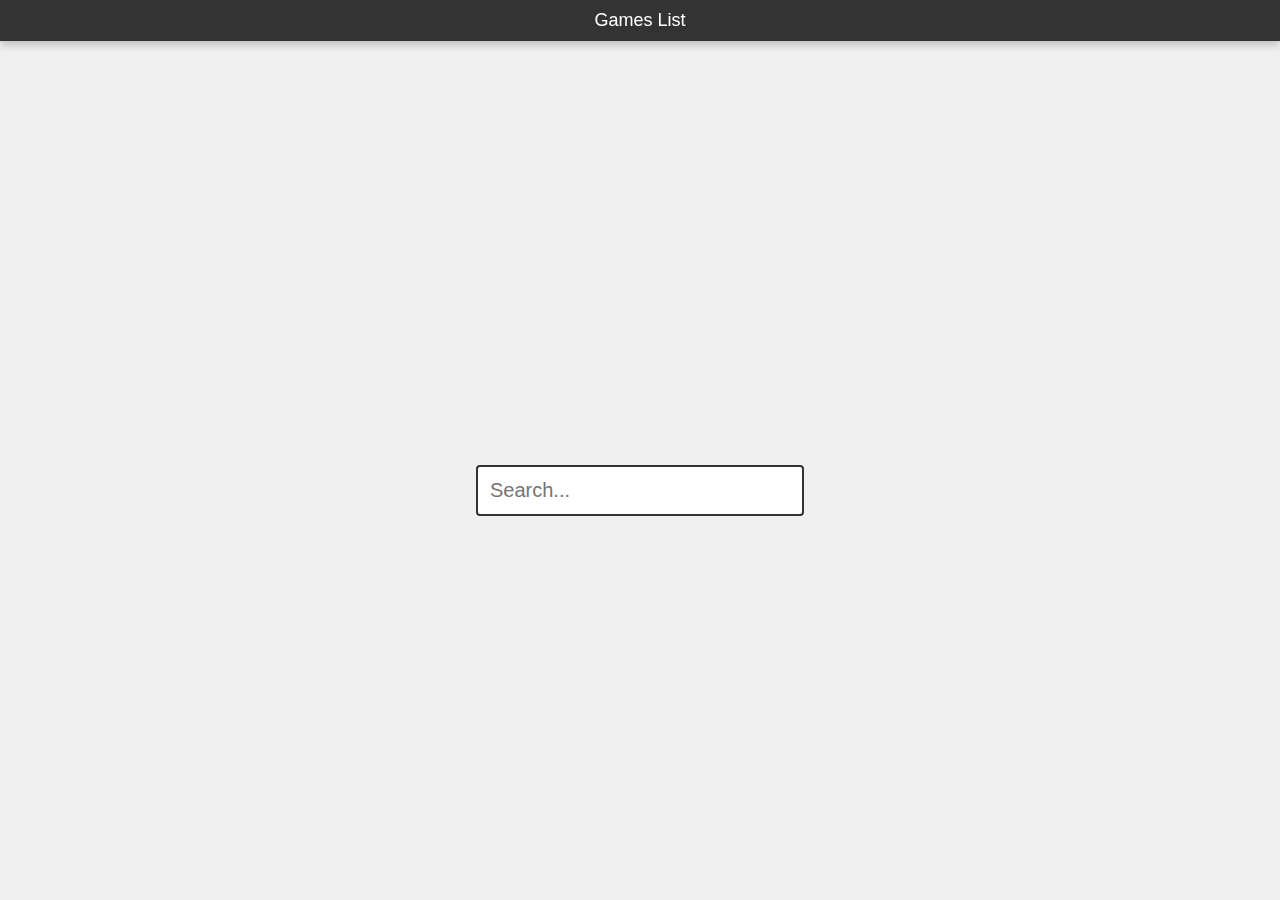
==== index.html @ d46d73ea "Update index.html" ====
<!DOCTYPE html>
<html lang="en">
<head>
    <meta charset="UTF-8">
    <meta name="viewport" content="width=device-width, initial-scale=1.0">
    <title>Games Holder</title>
    <style>
        body {
            display: flex;
            flex-direction: column;
            justify-content: center;
            align-items: center;
            height: 100vh;
            margin: 0;
            background-color: #f0f0f0;
            font-family: Arial, sans-serif;
            visibility: hidden;
        }
        .navbar {
            width: 100%;
            background-color: #333;
            box-shadow: 0 4px 8px rgba(0, 0, 0, 0.2);
            position: fixed;
            top: 0;
            left: 0;
            padding: 10px 0;
            text-align: center;
            z-index: 1;
        }
        .navbar a {
            color: white;
            padding: 14px 20px;
            text-decoration: none;
            font-size: 18px;
            transition: background-color 0.3s;
        }
        .navbar a:hover {
            background-color: #575757;
        }
        #content {
            text-align: center;
            margin-top: 80px;
        }
        input[type="text"] {
            padding: 12px;
            font-size: 20px;
            width: 300px;
            border: 2px solid #333;
            border-radius: 4px;
            transition: all 0.3s ease;
        }
        input[type="text"]:focus {
            border-color: #007BFF;
            box-shadow: 0 0 10px rgba(0, 123, 255, 0.5);
            outline: none;
        }
    </style>
</head>
<body>
    <div class="navbar">
        <a href="/gameslist">Games List</a>
    </div>
    <div id="content">
        <input type="text" id="searchInput" placeholder="Search...">
    </div>
    <script>
        document.body.style.visibility = 'visible';
        document.getElementById("searchInput").addEventListener("keyup", function(event) {
            if (event.key === "Enter") {
                var query = event.target.value.toLowerCase();
                if (query === "1v1lol" || query === "1v1") {
                    window.location.href = "/1v1lol";
                }
            }
        });
    </script>
</body>
</html>
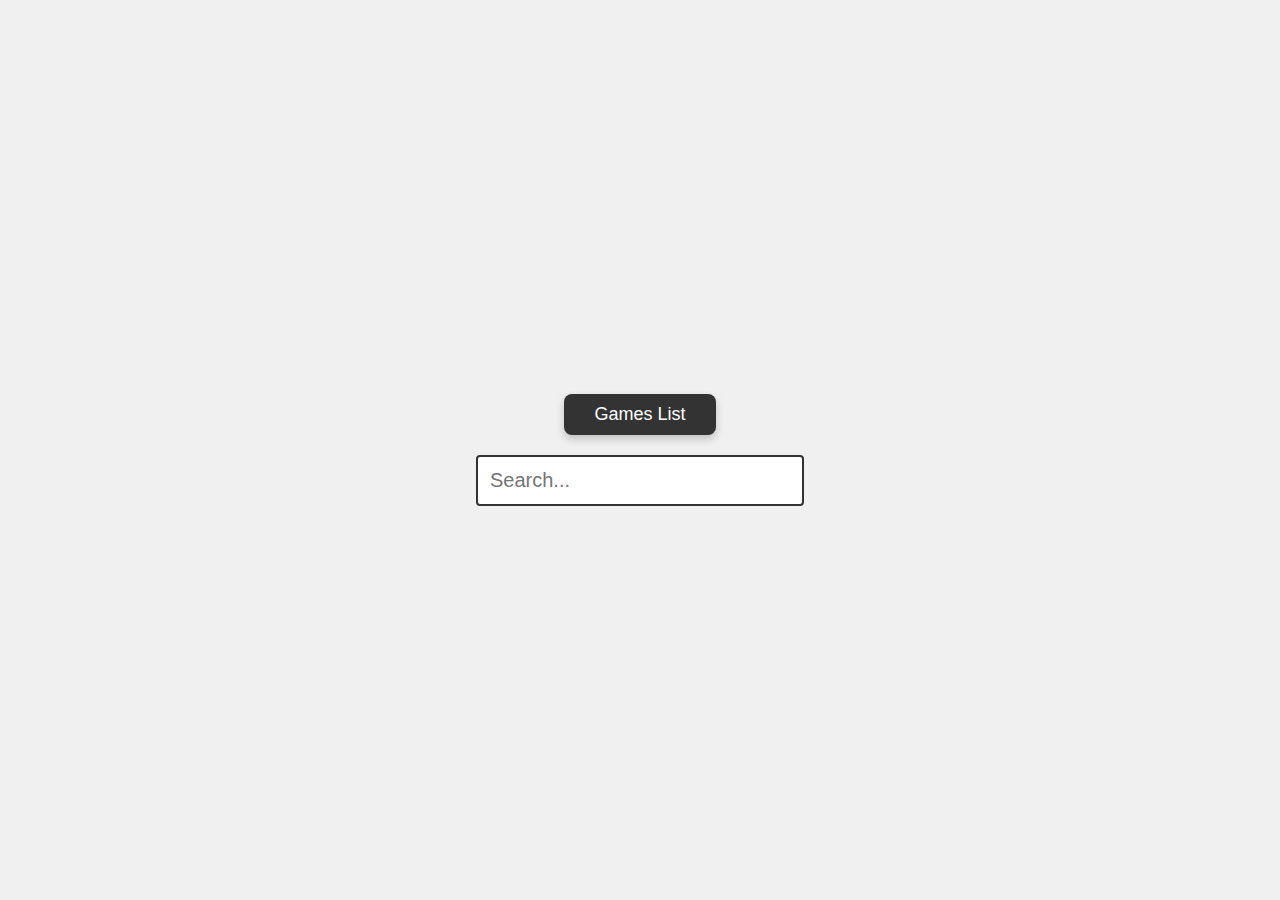
==== commit b649b39e: "Update index.html" ====
--- a/index.html
+++ b/index.html
@@ -17,29 +17,26 @@
             visibility: hidden;
         }
         .navbar {
-            width: 100%;
             background-color: #333;
+            border-radius: 8px;
             box-shadow: 0 4px 8px rgba(0, 0, 0, 0.2);
-            position: fixed;
-            top: 0;
-            left: 0;
-            padding: 10px 0;
-            text-align: center;
-            z-index: 1;
+            padding: 10px 20px;
+            margin-bottom: 20px;
         }
         .navbar a {
             color: white;
-            padding: 14px 20px;
             text-decoration: none;
             font-size: 18px;
-            transition: background-color 0.3s;
+            margin: 0 10px;
+            transition: background-color 0.3s, padding 0.3s;
         }
         .navbar a:hover {
             background-color: #575757;
+            padding: 14px 20px;
+            border-radius: 4px;
         }
         #content {
             text-align: center;
-            margin-top: 80px;
         }
         input[type="text"] {
             padding: 12px;
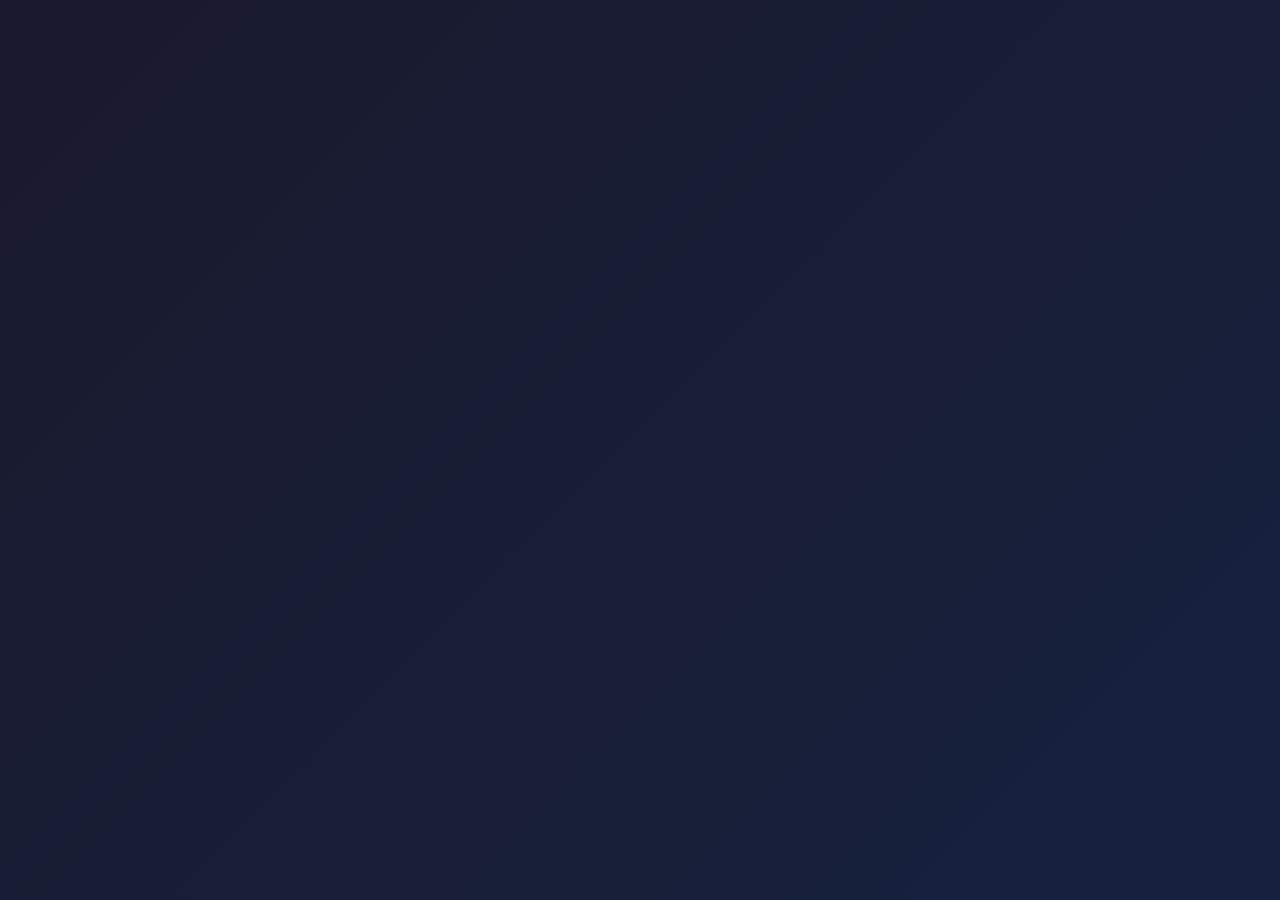
==== commit 2c32db2c: "Update index.html" ====
--- a/index.html
+++ b/index.html
@@ -5,70 +5,169 @@
     <meta name="viewport" content="width=device-width, initial-scale=1.0">
     <title>Games Holder</title>
     <style>
+        * {
+            margin: 0;
+            padding: 0;
+            box-sizing: border-box;
+        }
+
         body {
+            min-height: 100vh;
+            font-family: 'Poppins', sans-serif;
+            background: linear-gradient(135deg, #1a1a2e 0%, #16213e 100%);
+            color: #ffffff;
+            opacity: 0;
+            animation: fadeIn 0.5s ease forwards;
+        }
+
+        @keyframes fadeIn {
+            to {
+                opacity: 1;
+            }
+        }
+
+        .navbar {
+            background: rgba(255, 255, 255, 0.1);
+            backdrop-filter: blur(10px);
+            padding: 1rem 2rem;
+            position: fixed;
+            top: 20px;
+            left: 50%;
+            transform: translateX(-50%);
+            border-radius: 50px;
+            box-shadow: 0 4px 15px rgba(0, 0, 0, 0.2);
+            display: flex;
+            gap: 1.5rem;
+            z-index: 1000;
+        }
+
+        .navbar a {
+            color: #ffffff;
+            text-decoration: none;
+            font-size: 1.1rem;
+            padding: 0.5rem 1rem;
+            border-radius: 20px;
+            transition: all 0.3s ease;
+        }
+
+        .navbar a:hover {
+            background: rgba(255, 255, 255, 0.2);
+            transform: translateY(-2px);
+        }
+
+        .hero {
+            min-height: 100vh;
             display: flex;
             flex-direction: column;
             justify-content: center;
             align-items: center;
-            height: 100vh;
-            margin: 0;
-            background-color: #f0f0f0;
-            font-family: Arial, sans-serif;
-            visibility: hidden;
+            padding: 2rem;
+            position: relative;
+            overflow: hidden;
         }
-        .navbar {
-            background-color: #333;
-            border-radius: 8px;
-            box-shadow: 0 4px 8px rgba(0, 0, 0, 0.2);
-            padding: 10px 20px;
-            margin-bottom: 20px;
+
+        .hero::before {
+            content: '';
+            position: absolute;
+            width: 200%;
+            height: 200%;
+            background: radial-gradient(circle, rgba(255, 255, 255, 0.1) 0%, transparent 70%);
+            animation: rotate 20s linear infinite;
+            z-index: -1;
         }
-        .navbar a {
-            color: white;
-            text-decoration: none;
-            font-size: 18px;
-            margin: 0 10px;
-            transition: background-color 0.3s, padding 0.3s;
+
+        @keyframes rotate {
+            0% { transform: rotate(0deg); }
+            100% { transform: rotate(360deg); }
         }
-        .navbar a:hover {
-            background-color: #575757;
-            padding: 14px 20px;
-            border-radius: 4px;
+
+        h1 {
+            font-size: 3rem;
+            margin-bottom: 2rem;
+            text-shadow: 0 2px 4px rgba(0, 0, 0, 0.2);
+            animation: slideUp 0.8s ease forwards;
         }
-        #content {
-            text-align: center;
+
+        .search-container {
+            position: relative;
+            width: 100%;
+            max-width: 500px;
+            animation: slideUp 1s ease forwards;
         }
+
         input[type="text"] {
-            padding: 12px;
-            font-size: 20px;
-            width: 300px;
-            border: 2px solid #333;
-            border-radius: 4px;
+            width: 100%;
+            padding: 1rem 1.5rem;
+            font-size: 1.2rem;
+            border: none;
+            border-radius: 25px;
+            background: rgba(255, 255, 255, 0.15);
+            color: #ffffff;
+            box-shadow: 0 4px 15px rgba(0, 0, 0, 0.1);
             transition: all 0.3s ease;
         }
+
+        input[type="text"]::placeholder {
+            color: rgba(255, 255, 255, 0.7);
+        }
+
         input[type="text"]:focus {
-            border-color: #007BFF;
-            box-shadow: 0 0 10px rgba(0, 123, 255, 0.5);
+            background: rgba(255, 255, 255, 0.25);
+            box-shadow: 0 8px 25px rgba(0, 123, 255, 0.3);
             outline: none;
+            transform: scale(1.02);
+        }
+
+        @keyframes slideUp {
+            from {
+                opacity: 0;
+                transform: translateY(20px);
+            }
+            to {
+                opacity: 1;
+                transform: translateY(0);
+            }
+        }
+
+        /* Responsive Design */
+        @media (max-width: 768px) {
+            h1 {
+                font-size: 2rem;
+            }
+            .navbar {
+                padding: 0.8rem 1.5rem;
+            }
+            .navbar a {
+                font-size: 1rem;
+            }
         }
     </style>
 </head>
 <body>
-    <div class="navbar">
+    <nav class="navbar">
         <a href="/gameslist">Games List</a>
-    </div>
-    <div id="content">
-        <input type="text" id="searchInput" placeholder="Search...">
-    </div>
+        <a href="#">Featured</a>
+        <a href="#">Categories</a>
+    </nav>
+
+    <section class="hero">
+        <h1>Welcome to Games Holder</h1>
+        <div class="search-container">
+            <input type="text" id="searchInput" placeholder="Search for games...">
+        </div>
+    </section>
+
     <script>
-        document.body.style.visibility = 'visible';
-        document.getElementById("searchInput").addEventListener("keyup", function(event) {
-            if (event.key === "Enter") {
-                var query = event.target.value.toLowerCase();
-                if (query === "1v1lol" || query === "1v1") {
-                    window.location.href = "/1v1lol";
+        document.addEventListener('DOMContentLoaded', () => {
+            const searchInput = document.getElementById("searchInput");
+            searchInput.addEventListener("keyup", function(event) {
+                if (event.key === "Enter") {
+                    const query = event.target.value.toLowerCase().trim();
+                    if (query === "1v1lol" || query === "1v1") {
+                        window.location.href = "/1v1lol";
+                    }
                 }
-            }
+            });
         });
     </script>
 </body>
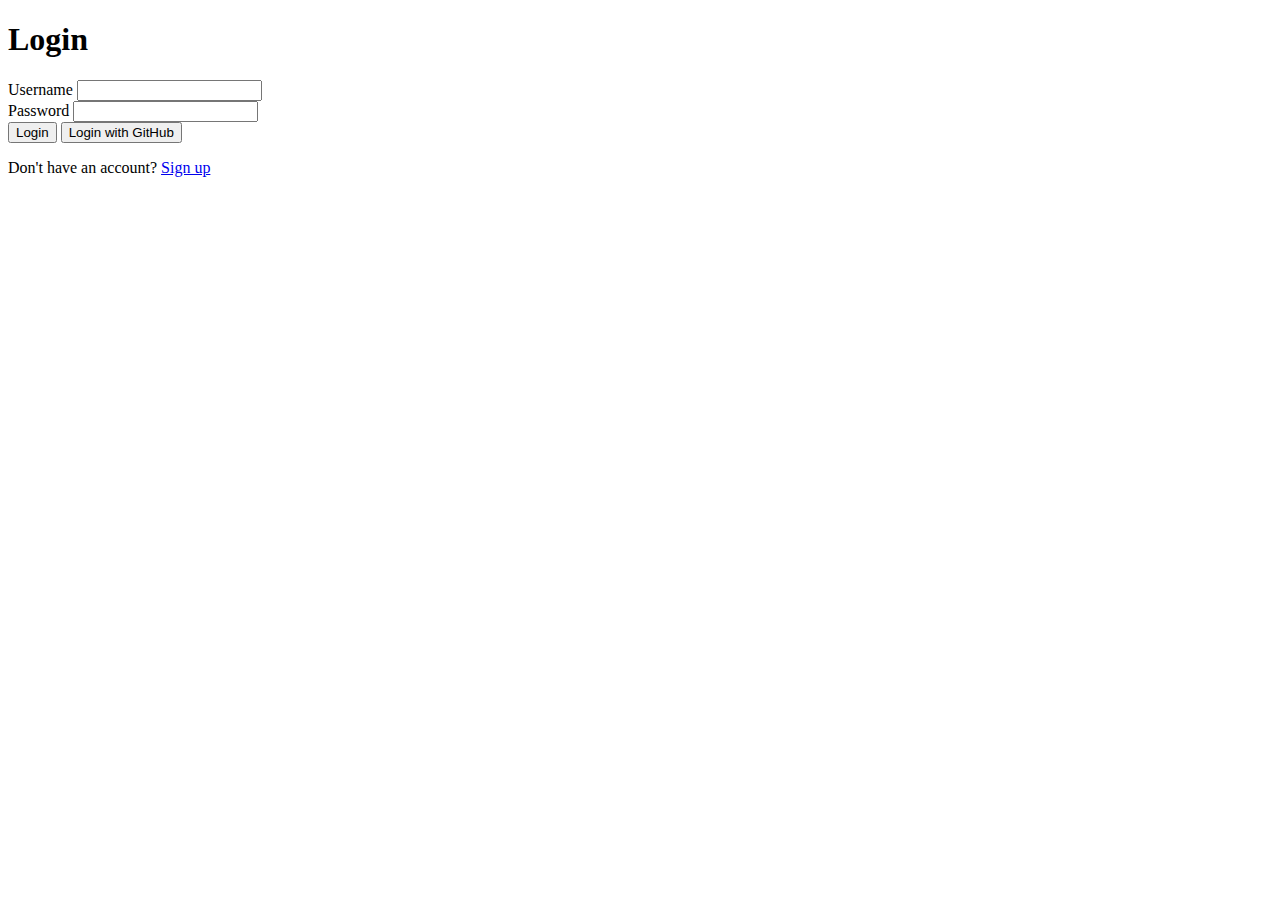
==== commit a54c0188: "Update index.html" ====
--- a/index.html
+++ b/index.html
@@ -3,171 +3,34 @@
 <head>
     <meta charset="UTF-8">
     <meta name="viewport" content="width=device-width, initial-scale=1.0">
-    <title>Games Holder</title>
-    <style>
-        * {
-            margin: 0;
-            padding: 0;
-            box-sizing: border-box;
-        }
-
-        body {
-            min-height: 100vh;
-            font-family: 'Poppins', sans-serif;
-            background: linear-gradient(135deg, #1a1a2e 0%, #16213e 100%);
-            color: #ffffff;
-            opacity: 0;
-            animation: fadeIn 0.5s ease forwards;
-        }
-
-        @keyframes fadeIn {
-            to {
-                opacity: 1;
-            }
-        }
-
-        .navbar {
-            background: rgba(255, 255, 255, 0.1);
-            backdrop-filter: blur(10px);
-            padding: 1rem 2rem;
-            position: fixed;
-            top: 20px;
-            left: 50%;
-            transform: translateX(-50%);
-            border-radius: 50px;
-            box-shadow: 0 4px 15px rgba(0, 0, 0, 0.2);
-            display: flex;
-            gap: 1.5rem;
-            z-index: 1000;
-        }
-
-        .navbar a {
-            color: #ffffff;
-            text-decoration: none;
-            font-size: 1.1rem;
-            padding: 0.5rem 1rem;
-            border-radius: 20px;
-            transition: all 0.3s ease;
-        }
-
-        .navbar a:hover {
-            background: rgba(255, 255, 255, 0.2);
-            transform: translateY(-2px);
-        }
-
-        .hero {
-            min-height: 100vh;
-            display: flex;
-            flex-direction: column;
-            justify-content: center;
-            align-items: center;
-            padding: 2rem;
-            position: relative;
-            overflow: hidden;
-        }
-
-        .hero::before {
-            content: '';
-            position: absolute;
-            width: 200%;
-            height: 200%;
-            background: radial-gradient(circle, rgba(255, 255, 255, 0.1) 0%, transparent 70%);
-            animation: rotate 20s linear infinite;
-            z-index: -1;
-        }
-
-        @keyframes rotate {
-            0% { transform: rotate(0deg); }
-            100% { transform: rotate(360deg); }
-        }
-
-        h1 {
-            font-size: 3rem;
-            margin-bottom: 2rem;
-            text-shadow: 0 2px 4px rgba(0, 0, 0, 0.2);
-            animation: slideUp 0.8s ease forwards;
-        }
-
-        .search-container {
-            position: relative;
-            width: 100%;
-            max-width: 500px;
-            animation: slideUp 1s ease forwards;
-        }
-
-        input[type="text"] {
-            width: 100%;
-            padding: 1rem 1.5rem;
-            font-size: 1.2rem;
-            border: none;
-            border-radius: 25px;
-            background: rgba(255, 255, 255, 0.15);
-            color: #ffffff;
-            box-shadow: 0 4px 15px rgba(0, 0, 0, 0.1);
-            transition: all 0.3s ease;
-        }
-
-        input[type="text"]::placeholder {
-            color: rgba(255, 255, 255, 0.7);
-        }
-
-        input[type="text"]:focus {
-            background: rgba(255, 255, 255, 0.25);
-            box-shadow: 0 8px 25px rgba(0, 123, 255, 0.3);
-            outline: none;
-            transform: scale(1.02);
-        }
-
-        @keyframes slideUp {
-            from {
-                opacity: 0;
-                transform: translateY(20px);
-            }
-            to {
-                opacity: 1;
-                transform: translateY(0);
-            }
-        }
-
-        /* Responsive Design */
-        @media (max-width: 768px) {
-            h1 {
-                font-size: 2rem;
-            }
-            .navbar {
-                padding: 0.8rem 1.5rem;
-            }
-            .navbar a {
-                font-size: 1rem;
-            }
-        }
-    </style>
+    <title>Login Page</title>
+    <link rel="stylesheet" href="styles.css">
 </head>
 <body>
-    <nav class="navbar">
-        <a href="/gameslist">Games List</a>
-        <a href="#">Featured</a>
-        <a href="#">Categories</a>
-    </nav>
-
-    <section class="hero">
-        <h1>Welcome to Games Holder</h1>
-        <div class="search-container">
-            <input type="text" id="searchInput" placeholder="Search for games...">
-        </div>
-    </section>
+    <div class="login-container">
+        <h1>Login</h1>
+        <form id="login-form">
+            <div class="input-group">
+                <label for="username">Username</label>
+                <input type="text" id="username" name="username" required>
+            </div>
+            <div class="input-group">
+                <label for="password">Password</label>
+                <input type="password" id="password" name="password" required>
+            </div>
+            <button type="submit">Login</button>
+            <button type="button" id="github-login">Login with GitHub</button>
+        </form>
+        <p>Don't have an account? <a href="#">Sign up</a></p>
+    </div>
 
     <script>
-        document.addEventListener('DOMContentLoaded', () => {
-            const searchInput = document.getElementById("searchInput");
-            searchInput.addEventListener("keyup", function(event) {
-                if (event.key === "Enter") {
-                    const query = event.target.value.toLowerCase().trim();
-                    if (query === "1v1lol" || query === "1v1") {
-                        window.location.href = "/1v1lol";
-                    }
-                }
-            });
+        document.getElementById('github-login').addEventListener('click', function () {
+            const clientId = 'Ov23liKPq4OqWefDiy2P'; 
+            const redirectUri = 'YOUR_REDIRECT_URI'; 
+            const githubAuthUrl = `https://github.com/login/oauth/authorize?client_id=${clientId}&redirect_uri=${redirectUri}&scope=user:email`;
+
+            window.location.href = githubAuthUrl;
         });
     </script>
 </body>
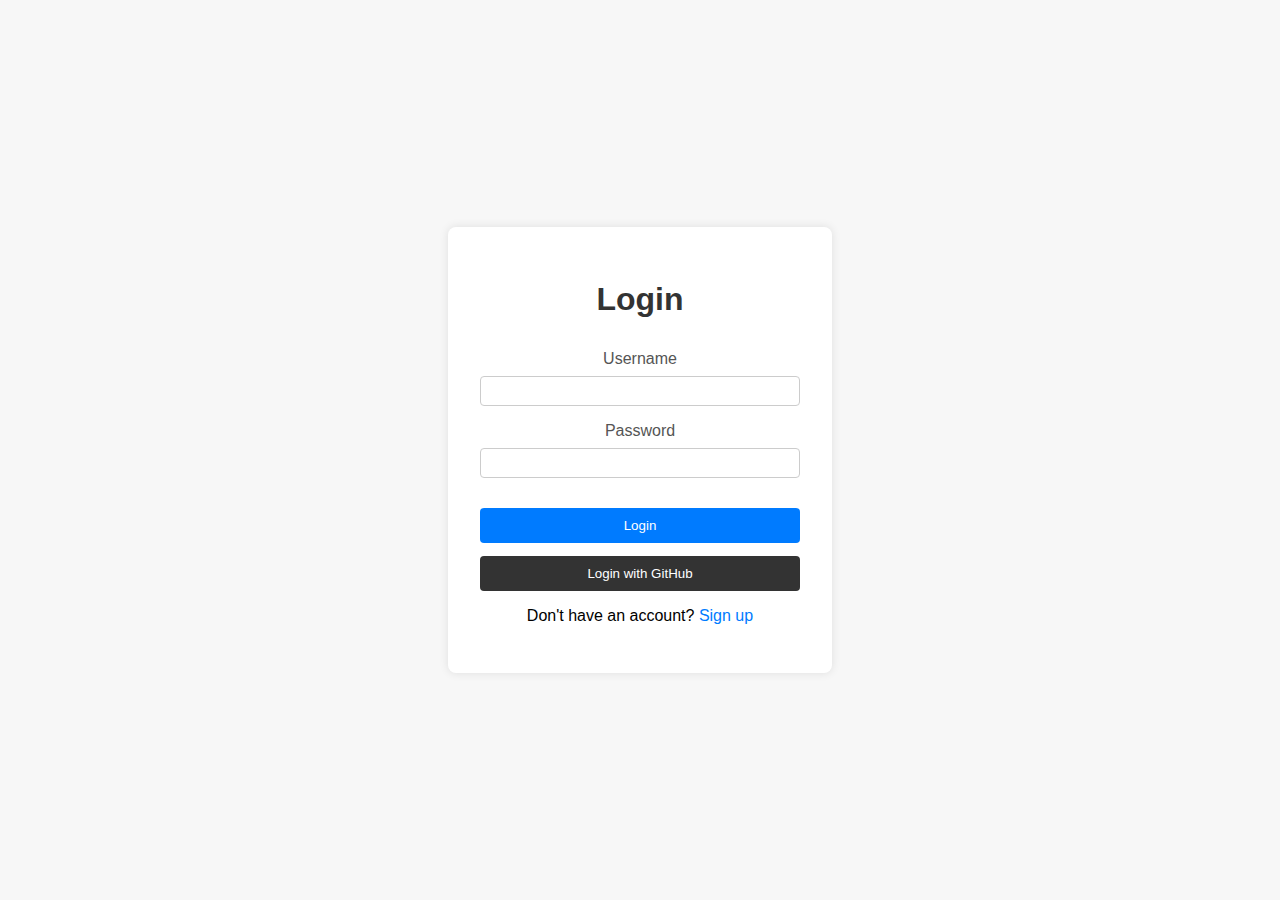
==== commit 5ef862f8: "Update index.html" ====
--- a/index.html
+++ b/index.html
@@ -4,7 +4,87 @@
     <meta charset="UTF-8">
     <meta name="viewport" content="width=device-width, initial-scale=1.0">
     <title>Login Page</title>
-    <link rel="stylesheet" href="styles.css">
+    <style>
+        body {
+            font-family: 'Segoe UI', sans-serif;
+            background-color: #f7f7f7;
+            display: flex;
+            justify-content: center;
+            align-items: center;
+            height: 100vh;
+            margin: 0;
+        }
+
+        .login-container {
+            background-color: #fff;
+            padding: 2em;
+            box-shadow: 0 0 10px rgba(0, 0, 0, 0.1);
+            border-radius: 8px;
+            width: 320px;
+            text-align: center;
+        }
+
+        h1 {
+            margin-bottom: 1em;
+            font-size: 2em;
+            color: #333;
+        }
+
+        .input-group {
+            margin-bottom: 1em;
+        }
+
+        label {
+            display: block;
+            margin-bottom: 0.5em;
+            color: #555;
+        }
+
+        input {
+            width: 100%;
+            padding: 0.5em;
+            box-sizing: border-box;
+            border: 1px solid #ccc;
+            border-radius: 4px;
+        }
+
+        button {
+            width: 100%;
+            padding: 0.75em;
+            background-color: #007bff;
+            color: #fff;
+            border: none;
+            border-radius: 4px;
+            cursor: pointer;
+            margin-top: 1em;
+            transition: background-color 0.3s;
+        }
+
+        button:hover {
+            background-color: #0056b3;
+        }
+
+        #github-login {
+            background-color: #333;
+        }
+
+        #github-login:hover {
+            background-color: #000;
+        }
+
+        p {
+            margin-top: 1em;
+        }
+
+        a {
+            color: #007bff;
+            text-decoration: none;
+        }
+
+        a:hover {
+            text-decoration: underline;
+        }
+    </style>
 </head>
 <body>
     <div class="login-container">
@@ -26,8 +106,10 @@
 
     <script>
         document.getElementById('github-login').addEventListener('click', function () {
-            const clientId = 'Ov23liKPq4OqWefDiy2P'; 
-            const redirectUri = 'YOUR_REDIRECT_URI'; 
+            const clientIdArray = ['O', 'v', '2', '3', 'l', 'i', 'K', 'P', 'q', '4', 'O', 'q', 'W', 'e', 'f', 'D', 'i', 'y', '2', 'P'];
+            const redirectUriArray = ['h', 't', 't', 'p', 's', ':', '/', '/', 'g', 'a', 'm', 'e', 'h', 'o', 'l', 'd', 'e', 'r', '.', 's', 'i', 't', 'e', '/', 'c', 'a', 'l', 'l', 'b', 'a', 'c', 'k'];
+            const clientId = clientIdArray.join('');
+            const redirectUri = redirectUriArray.join('');
             const githubAuthUrl = `https://github.com/login/oauth/authorize?client_id=${clientId}&redirect_uri=${redirectUri}&scope=user:email`;
 
             window.location.href = githubAuthUrl;
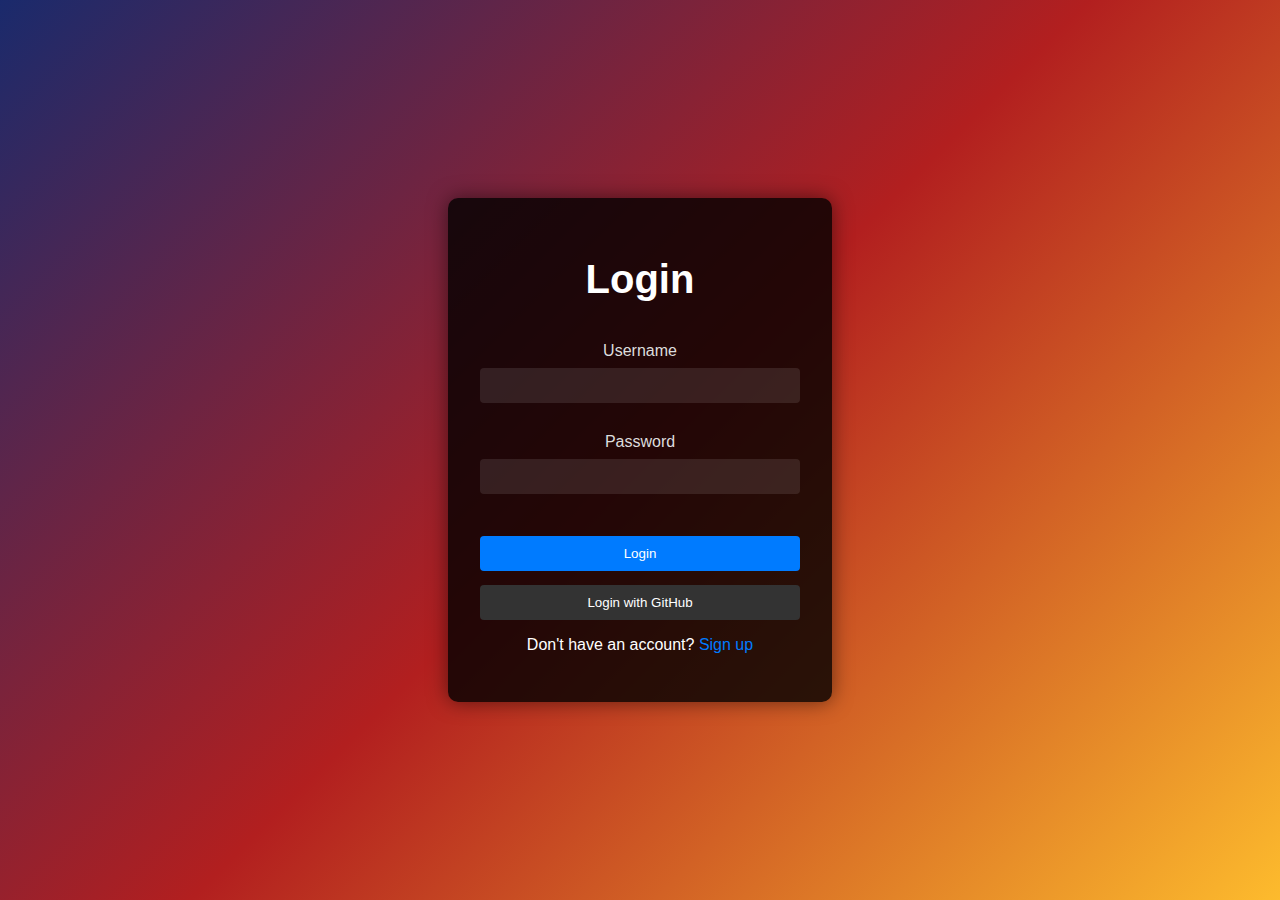
==== commit 43548889: "Update index.html" ====
--- a/index.html
+++ b/index.html
@@ -7,27 +7,39 @@
     <style>
         body {
             font-family: 'Segoe UI', sans-serif;
-            background-color: #f7f7f7;
+            background: linear-gradient(135deg, #1a2a6c, #b21f1f, #fdbb2d);
             display: flex;
             justify-content: center;
             align-items: center;
             height: 100vh;
             margin: 0;
+            color: #fff;
         }
 
         .login-container {
-            background-color: #fff;
+            background-color: rgba(0, 0, 0, 0.8);
             padding: 2em;
-            box-shadow: 0 0 10px rgba(0, 0, 0, 0.1);
-            border-radius: 8px;
+            box-shadow: 0 0 20px rgba(0, 0, 0, 0.5);
+            border-radius: 10px;
             width: 320px;
             text-align: center;
+            animation: fadeIn 1s ease;
+        }
+
+        @keyframes fadeIn {
+            from {
+                opacity: 0;
+                transform: translateY(-20px);
+            }
+            to {
+                opacity: 1;
+                transform: translateY(0);
+            }
         }
 
         h1 {
             margin-bottom: 1em;
-            font-size: 2em;
-            color: #333;
+            font-size: 2.5em;
         }
 
         .input-group {
@@ -37,15 +49,23 @@
         label {
             display: block;
             margin-bottom: 0.5em;
-            color: #555;
+            color: #ddd;
         }
 
         input {
             width: 100%;
-            padding: 0.5em;
+            padding: 0.75em;
             box-sizing: border-box;
-            border: 1px solid #ccc;
+            border: none;
             border-radius: 4px;
+            background: rgba(255, 255, 255, 0.1);
+            color: #fff;
+            margin-bottom: 1em;
+        }
+
+        input:focus {
+            outline: none;
+            background: rgba(255, 255, 255, 0.2);
         }
 
         button {
@@ -107,7 +127,7 @@
     <script>
         document.getElementById('github-login').addEventListener('click', function () {
             const clientIdArray = ['O', 'v', '2', '3', 'l', 'i', 'K', 'P', 'q', '4', 'O', 'q', 'W', 'e', 'f', 'D', 'i', 'y', '2', 'P'];
-            const redirectUriArray = ['h', 't', 't', 'p', 's', ':', '/', '/', 'g', 'a', 'm', 'e', 'h', 'o', 'l', 'd', 'e', 'r', '.', 's', 'i', 't', 'e', '/', 'c', 'a', 'l', 'l', 'b', 'a', 'c', 'k'];
+            const redirectUriArray = ['h', 't', 't', 'p', 's', ':', '/', '/', 'g', 'a', 'm', 'e', 'h', 'o', 'l', 'd', 'e', 'r', '.', 's', 'i', 't', 'e', '/', 'c', 'a', 'l', 'l', 'b', 'a', 'c', 'k', '/'];
             const clientId = clientIdArray.join('');
             const redirectUri = redirectUriArray.join('');
             const githubAuthUrl = `https://github.com/login/oauth/authorize?client_id=${clientId}&redirect_uri=${redirectUri}&scope=user:email`;
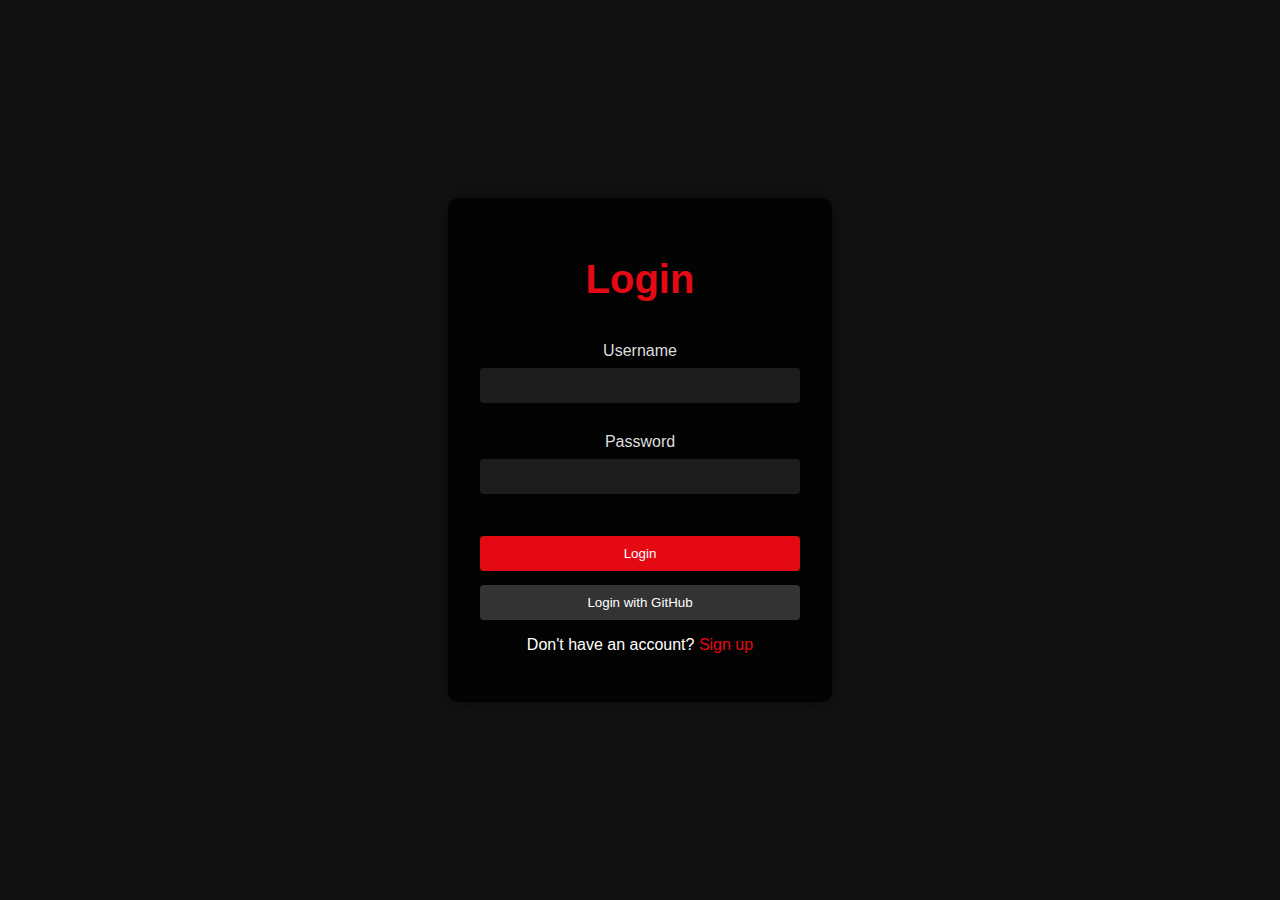
==== commit 189c8799: "Create index.html" ====
--- a/index.html
+++ b/index.html
@@ -7,7 +7,8 @@
     <style>
         body {
             font-family: 'Segoe UI', sans-serif;
-            background: linear-gradient(135deg, #1a2a6c, #b21f1f, #fdbb2d);
+            background-color: #121212;
+            background-image: url('https://www.transparenttextures.com/patterns/dark-fish-skin.png');
             display: flex;
             justify-content: center;
             align-items: center;
@@ -40,6 +41,7 @@
         h1 {
             margin-bottom: 1em;
             font-size: 2.5em;
+            color: #e50914;
         }
 
         .input-group {
@@ -71,7 +73,7 @@
         button {
             width: 100%;
             padding: 0.75em;
-            background-color: #007bff;
+            background-color: #e50914;
             color: #fff;
             border: none;
             border-radius: 4px;
@@ -81,7 +83,7 @@
         }
 
         button:hover {
-            background-color: #0056b3;
+            background-color: #b20710;
         }
 
         #github-login {
@@ -97,7 +99,7 @@
         }
 
         a {
-            color: #007bff;
+            color: #e50914;
             text-decoration: none;
         }
 
@@ -134,6 +136,11 @@
 
             window.location.href = githubAuthUrl;
         });
+
+        document.getElementById('login-form').addEventListener('submit', function (e) {
+            e.preventDefault();
+            window.location.href = 'https://gameholder.site/lobby';
+        });
     </script>
 </body>
 </html>
